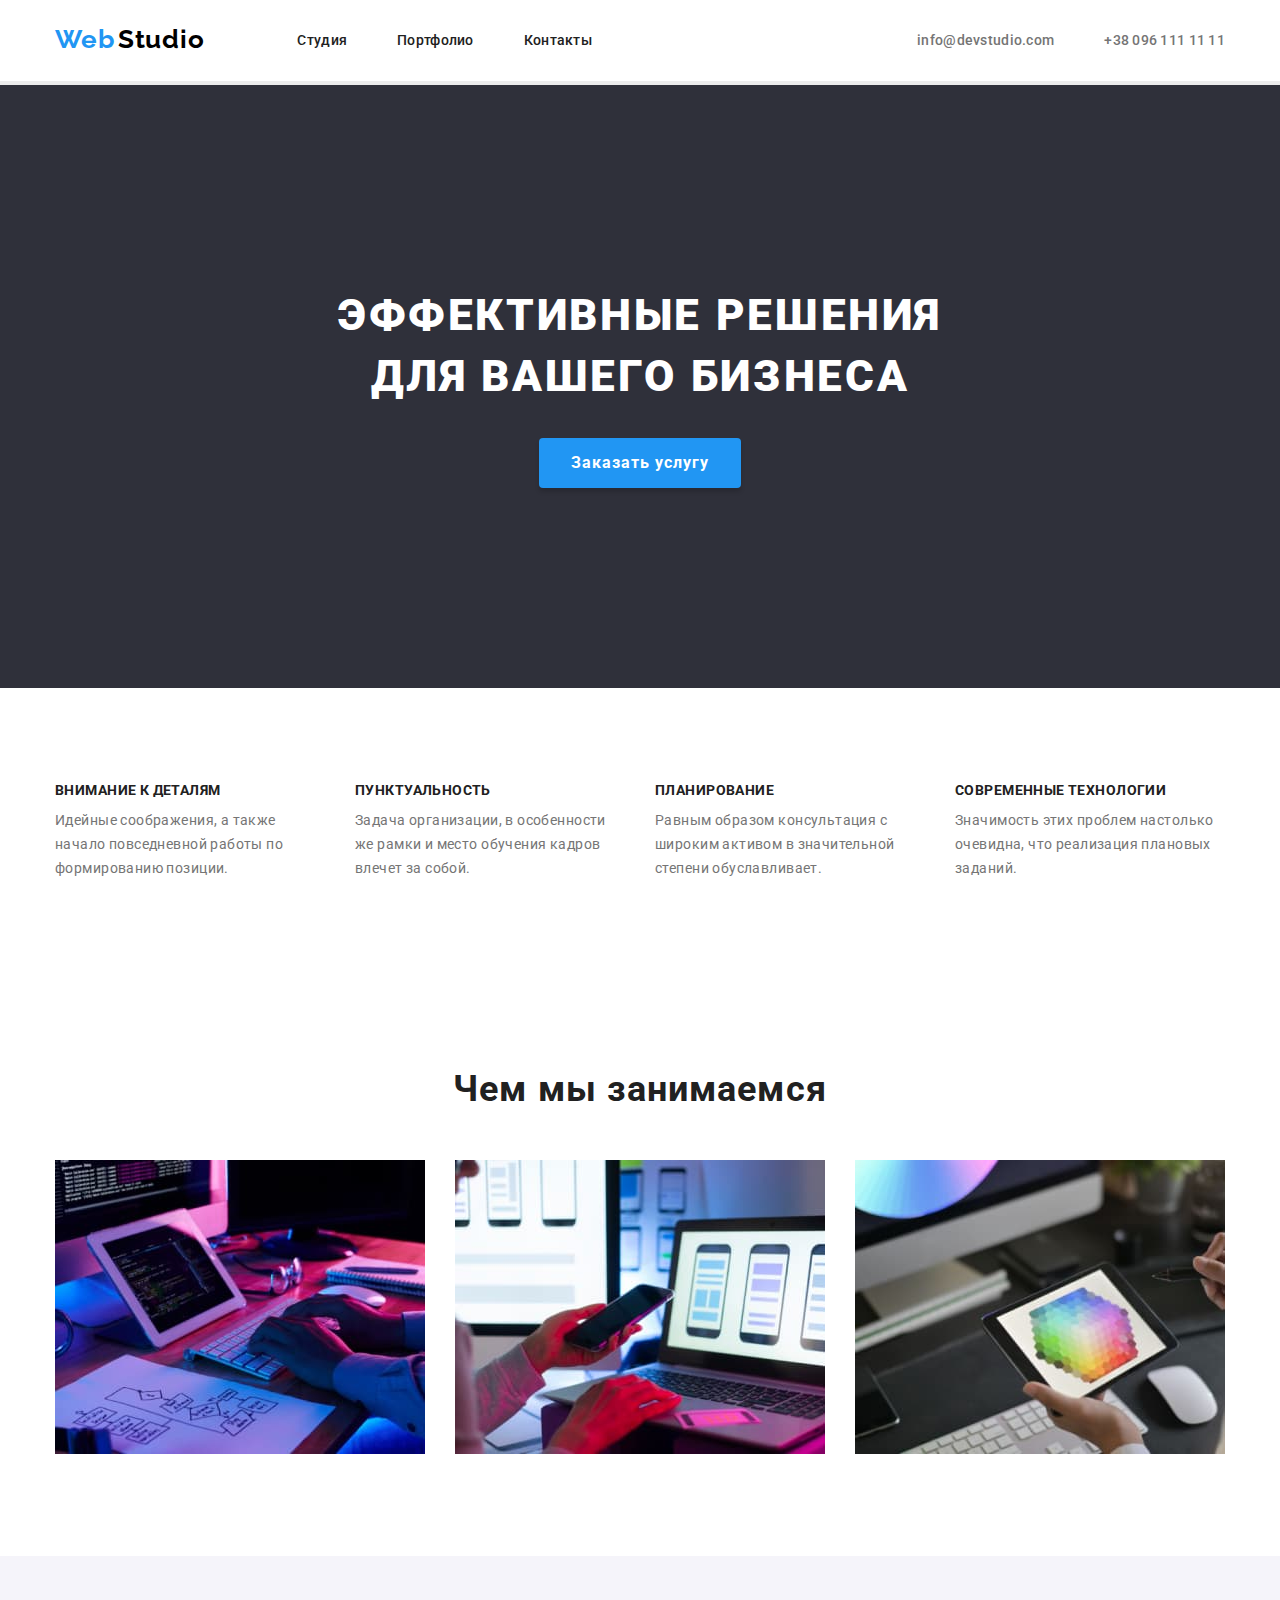
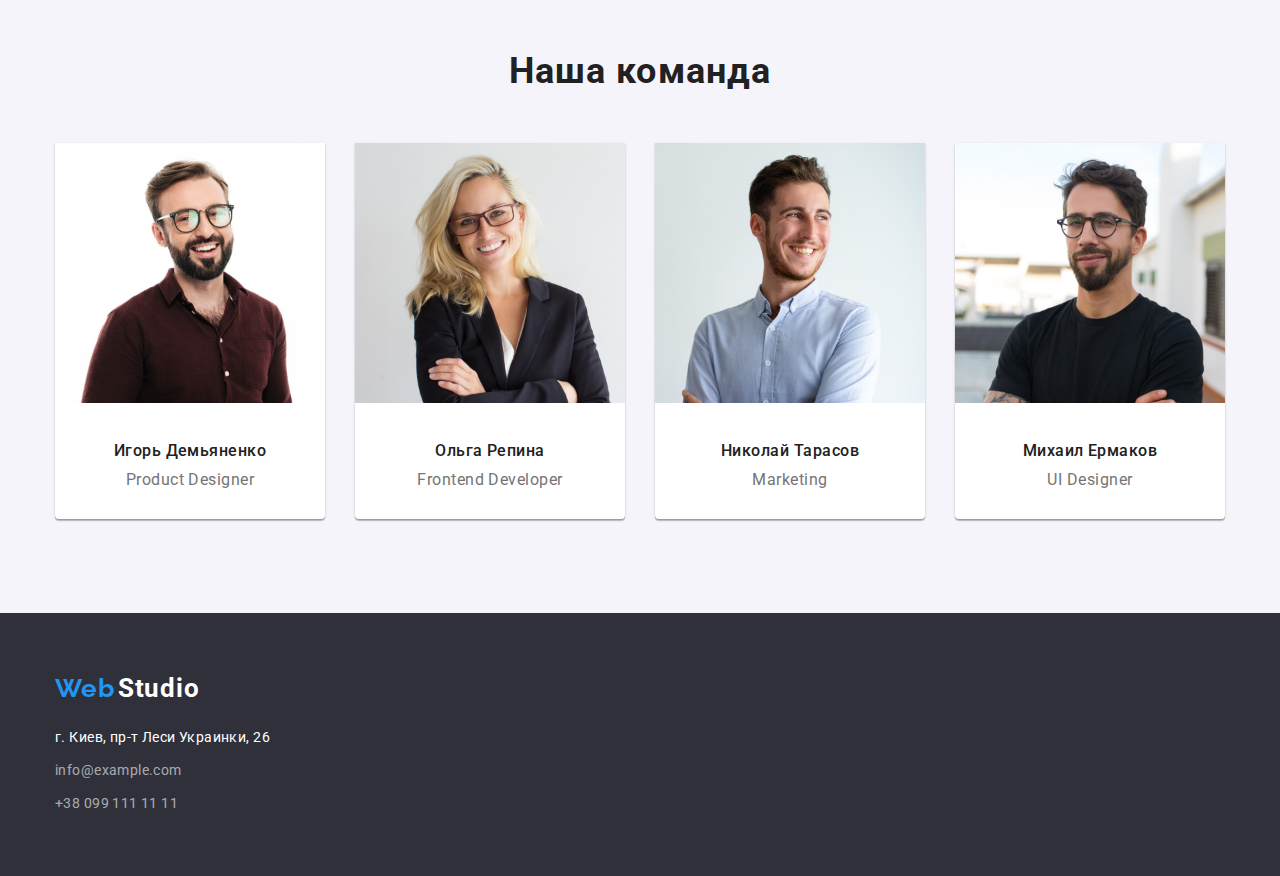
==== index.html @ 5c599194 "переніс з репозиторію роботи2, куди помилково комітив" ====
<!DOCTYPE html>
<html lang="ru">
  <head>
    <meta charset="UTF-8" />
    <meta http-equiv="X-UA-Compatible" content="IE=edge" />
    <meta name="viewport" content="width=device-width, initial-scale=1.0" />
    <meta name="description" content="Вивчення основ HTML5 для новачків" />
    <title>HW03-1</title>
    <!-- нормалізатор -->
    <link
      rel="stylesheet"
      href="https://cdnjs.cloudflare.com/ajax/libs/modern-normalize/1.0.0/modern-normalize.min.css"
    />
    <link rel="stylesheet" href="css/styles.css" />
    <link
      href="https://fonts.googleapis.com/css2?family=Raleway:wght@700&family=Roboto:wght@400;500;700;900&display=swap"
      rel="stylesheet"
    />
  </head>
  <body>
    <!--шапка сторінки-->
    <header class="header">
      <div class="container box-header">
        <!--навігація сторінки-->
        <nav class="box-nav">
          <div class="header-link">
            <a class="list" href="index.html"
              ><span class="logo-web">Web</span>
              <span class="logo-header">Studio</span>
            </a>
          </div>

          <ul class="header-items list">
            <li>
              <a class="header-item list" href="./index.html">Студия</a>
            </li>
            <li>
              <a class="header-item list" href="./portfolio.html">Портфолио</a>
            </li>
            <li>
              <a class="header-item list" href="Контакты">Контакты</a>
            </li>
          </ul>
        </nav>

        <ul class="box-contacts list">
          <li class="">
            <a class="mail list" href="info@devstudio.com"
              >info@devstudio.com</a
            >
          </li>
          <li class="">
            <a class="phone list" href="tel:+380961111111">+38 096 111 11 11</a>
          </li>
        </ul>
      </div>
    </header>
    <!-- унікальний контент сторінки -->
    <main>
      <!-- hero -->
      <section class="hero">
        <h1 class="hero-title">Эффективные решения<br />для вашего бизнеса</h1>
        <button class="button-hero" type="button">Заказать услугу</button>
      </section>

      <!-- особенности -->
      <section class="features section container">
        <h2 class="visually-hidden section-title">Особенности</h2>
        <ul class="features-items list">
          <li class="features-item">
            <h3 class="features-title">Внимание к деталям</h3>
            <p class="features-text">
              Идейные соображения, а также начало повседневной работы по
              формированию позиции.
            </p>
          </li>
          <li class="features-item">
            <h3 class="features-title">Пунктуальность</h3>
            <p class="features-text">
              Задача организации, в особенности же рамки и место обучения кадров
              влечет за собой.
            </p>
          </li>
          <li class="features-item">
            <h3 class="features-title">Планирование</h3>
            <p class="features-text">
              Равным образом консультация с широким активом в значительной
              степени обуславливает.
            </p>
          </li>
          <li class="features-item">
            <h3 class="features-title">Современные технологии</h3>
            <p class="features-text">
              Значимость этих проблем настолько очевидна, что реализация
              плановых заданий.
            </p>
          </li>
        </ul>
      </section>

      <!-- чем мьі занимаемся -->
      <section class="activity container section">
        <h2 class="activity-title">Чем мы занимаемся</h2>
        <ul class="activity-items list">
          <li>
            <img
              src="./images/box1.jpg"
              alt="рабочий стол програмиста с монитором, планшетом, клавиатурой,руками на ней и распечатаньім ТЗ"
              width="370"
              height="294"
            />
          </li>
          <li>
            <img
              src="./images/box2.jpg"
              alt="програмист на ноутбуке вьібирает формат оформления под размер телефона, держа его в руке"
              width="370"
              height="294"
            />
          </li>
          <li>
            <img
              src="./images/box3.jpg"
              alt="планшет с цветовай палитрой, в руках на фоне клавиатурьі и монитора "
              width="370"
              height="294"
            />
          </li>
        </ul>
      </section>

      <!-- наша команда -->
      <section class="team">
        <div class="container section">
          <h2 class="team-title">Наша команда</h2>
          <ul class="team-items list">
            <li class="team-item">
              <img
                src="./images/teamcard1.jpg"
                alt="ульібающийся мужчина в очках с бородой"
                width="270"
                height="260"
              />
              <h3 class="teamcard">Игорь Демьяненко</h3>
              <p class="teamcard-text">Product Designer</p>
            </li>

            <li class="team-item">
              <img
                src="./images/teamcard2.jpg"
                alt="ульібающаяся женщина в очках со скрещенньіми на груди руками"
                width="270"
                height="260"
              />
              <h3 class="teamcard">Ольга Репина</h3>
              <p class="teamcard-text">Frontend Developer</p>
            </li>

            <li class="team-item">
              <img
                src="./images/teamcard3.jpg"
                alt="ульібающийся мужчина в светлой рубашке"
                width="270"
                height="260"
              />
              <h3 class="teamcard">Николай Тарасов</h3>
              <p class="teamcard-text">Marketing</p>
            </li>

            <li class="team-item">
              <img
                src="./images/teamcard4.jpg"
                alt="ульібающийся мужчина в очках с бородой в черной футболке"
                width="270"
                height="260"
              />
              <h3 class="teamcard">Михаил Ермаков</h3>
              <p class="teamcard-text">UI Designer</p>
            </li>
          </ul>
        </div>
      </section>
    </main>
    <!-- підвал сторінки -->
    <footer class="footer">
      <div class="container">
        <a class="footer-link list" href="index.html"
          ><span class="logo-web">Web</span>
          <span class="logo-footer">Studio</span>
        </a>
        <address>
          <ul class="adress-list list">
            <li>
              <p class="adress-text">г. Киев, пр-т Леси Украинки, 26</p>
            </li>
            <li>
              <a class="adress-link list" href="info@example.com"
                >info@example.com</a
              >
            </li>
            <li>
              <a class="adress-link list" href="tel:+380991111111"
                >+38 099 111 11 11</a
              >
            </li>
          </ul>
        </address>
      </div>
    </footer>
  </body>
</html>
---- css/styles.css ----
:root{
    /* colors */
    --brand-color: #2196F3;
    --logo-color: #000000;
    --text-first: #212121;
    --text-second: #757575;
    --text-third-tlbgc: #FFFFFF;
    --header-line: #ECECEC;
    --bgc-ourcom: #F5F4FA; 
    --bgc-foot-hero: #2F303A;
    --adress-link: rgba(255, 255, 255, 0.6);
    --border-card: #EEEEEE;
}

html {
    box-sizing: border-box;
}
*,
*::after,
*::before {
    box-sizing: inherit;
}

/* Стили для обнуления верхних отступов у элементов */
h1,
h2,
h3,
h4,
h5,
h6,
p {
    margin-top: 0;
}

/* Класс для обнуления базовых свойств у списков (ul) */
.list {
    list-style: none;
    padding-left: 0;
    margin: 0;
    text-decoration: none;
    color: inherit;
    font-style: normal;
}

.visually-hidden {
    position: absolute;
    white-space: nowrap;
    width: 1px;
    height: 1px;
    overflow: hidden;
    border: 0;
    padding: 0;
    clip: rect(0 0 0 0);
    clip-path: inset(50%);
    margin: -1px;
}

body {
    font-family:'Roboto','Ralewey','sans-serif';
    font-size: 14px;
    line-height: 1.7;
    letter-spacing: 0.03em;  
    color: #212121; 
    margin: 0;
    max-width: 1600px;
    
}

.container{
    width: 1200px;
    margin-right: auto;
    margin-left: auto;
    padding: 0 15px;
}

.section{
    padding-top: 94px;
    padding-bottom: 94px;
}

/* header */
/* nav */
/* logo */
.header{
    border-bottom: 4px solid var(--header-line);
}

.box-header{
    display: flex;
    background-color: var(--text-third-tlbgc);
    justify-content: space-between;
}

.box-nav{
    display: flex;
    align-items: center;
}

.header-link{
    padding: 24px 68px 25px 0px;
}


.logo-web{
    color:var(--brand-color);
    font-family: 'Raleway';
    font-style: normal;
    font-weight: 700;
    font-size: 26px;
    line-height: 1.2;
    letter-spacing: 0.03em;  
}

.logo-header{
    color:var(--logo-color);
    font-family: 'Raleway';
    font-style: normal;
    font-weight: 700;
    font-size: 26px;
    line-height: 1.2;
    letter-spacing: 0.03em;
}


    
/* header-items */
.header-items{
    display: flex;
    align-items: center;
}

.header-item {
    color:var(--text-first);
    font-weight: 500;
    font-size: 14px;
    line-height: 1.1;
    letter-spacing: 0.02em;
    padding: 32px 25px 32px 25px;

}

.header-item:hover, :focus{
    color:var(--brand-color);
}

/* header-contact */

.box-contacts{
    display: flex;
    align-items: center;
}


.mail {
    color: var(--text-second);
    font-weight: 500;
    font-size: 14px;
    line-height: 1.1;
    letter-spacing: 0.02em;
}

.phone {
    color: var(--text-second);
    font-weight: 500;
    font-size: 14px;
    line-height: 1.1;
    letter-spacing: 0.02em;
    margin-left: 50px;
}


.mail:hover,:focus{
    color: var(--brand-color);
}

.phone:hover,:focus{
    color: var(--brand-color);
}

/* main */
/* hero */
.hero {
    background-color: var(--bgc-foot-hero);
    text-align: center;
    padding-top: 200px;
    padding-bottom: 200px;

}
.hero-title {
    font-weight: 900;
    font-size: 44px;
    line-height: 1.4;
    text-align: center;
    letter-spacing: 0.06em;
    text-transform: uppercase;
    color: var(--text-third-tlbgc);
    margin-bottom: 30px;
}

.button-hero{
    background-color: var(--brand-color);
    color: var(--text-third-tlbgc);
    font-weight: 700;
    font-size: 16px;
    line-height: 1.86;
    letter-spacing: 0.06em;
    text-align: center;
    cursor: pointer;
    border: 0px solid transparent;
    border-radius: 4px;
    padding: 10px 32px;
    box-shadow: 0px 4px 4px rgba(0, 0, 0, 0.15);

}  


/* секція особливості/features */

.features {
    display: flex;
} 

.features-items{
    display: flex;
}

.features-item{
    width: 270px;
}

.features-item:not(:last-child){
    margin-right: 30px;
}

.features-title{
    color:var(--text-first);
    font-style: normal;
    font-weight: 700;
    font-size: 14px;
    line-height: calc(16/14);
    letter-spacing: 0.03em; 
    text-transform: uppercase;
    margin-bottom: 10px; 
}

.features-text{
    color: var(--text-second);
    font-size: 14px;
    line-height: calc(24/14);
    letter-spacing: 0.03em;
    margin-bottom: 0px;
}

/* чем мьі занимаемся/діяльність/activity */

.activity{

}

.activity-title{
    font-weight: 700;
    font-size: 36px;
    line-height: calc(42/36);
    text-align: center;
    letter-spacing: 0.03em;
    margin-bottom: 50px;  
}

.activity-items{
    display: flex;
    justify-content: space-between;
}

/* наша команда */

.team{
    background-color: var(--bgc-ourcom);
}


.team-title{
    font-weight: 700;
    font-size: 36px;
    line-height: 1.2;
    text-align: center;
    letter-spacing: 0.03em; 
    margin-bottom: 50px;
}

.team-items{
    display: flex;
    justify-content: space-between;
    text-align: center;
} 
.team-item{
    box-shadow: 0px 1px 3px rgba(0, 0, 0, 0.12), 0px 1px 1px rgba(0, 0, 0, 0.14), 0px 2px 1px rgba(0, 0, 0, 0.2);
    border-radius: 0px 0px 4px 4px;
    background-color: var(--text-third-tlbgc);
}

.teamcard{
    font-weight: 500;
    font-size: 16px;
    line-height: 1.2;
    letter-spacing: 0.03em;
    margin-top: 30px;
    margin-bottom: 10px;
}
.teamcard-text{
    color: var(--text-second);
    font-size: 16px;
    line-height: 1.2;
    letter-spacing: 0.03em;
    margin-bottom: 30px;
}

/* page2 portfolio */

.filters{
    display: flex;
    justify-content: center;
    margin-bottom: 50px;
}


.button-filter{
    /* display: inline-block; */
    color: var(--text-first);
    background-color: var(--bgc-ourcom);
    border-radius: 4px;
    cursor: pointer;
    padding: 6px 22px;
    font-family: 'Roboto';
    font-style: normal;
    font-weight: 500;
    font-size: 16px;
    line-height: calc(26/16);
    text-align: center;
    letter-spacing: 0.03em;
    border: 0px solid transparent;
}

.button-filter-list:not(:last-child){
    margin-right: 8px;
}

.button-filter:hover,:focus{    
    background-color: var(--brand-color);
    color:var(--text-third-tlbgc);
}

.project-cards{
    outline: #2196F3;
    display: flex;
    flex-wrap: wrap;
    gap: 30px;
}

.project-card{
    background: var(--text-third-tlbgc);
    border: 1px solid var(#EEEEEE)
}

.project-text{
    padding: 20px 24px;
    border-color: #000000;
    border: 4px;

}

.project-name{
    font-weight: 700;
    font-size: 18px;
    line-height: 2;
    letter-spacing: 0.06em;
    margin-bottom: 4px;
}

.project-type{
    color: var(--text-second);
    font-size: 16px;
    line-height: 1.9;
    letter-spacing: 0.03em;
    margin-bottom: 0px;
}




/* footer */
.footer{
    background-color: var(--bgc-foot-hero);
    padding-top: 60px;
    padding-bottom: 60px;
}

.footer-link{
    display: inline-block;
    margin-bottom: 20px;
}
.logo-web{
    color:var(--brand-color);
    font-weight: 700;
    font-size: 26px;
    line-height: 1.2;
    letter-spacing: 0.03em;
}

.logo-footer{
    color: var(--text-third-tlbgc);
    font-weight: 700;
    font-size: 26px;
    line-height: 1.2;
    letter-spacing: 0.03em;
}

address {
    width: 231px;
    /* height: max-content; */
}

.adress-text{
    color: var(--text-third-tlbgc);
    font-size: 14px;
    line-height: calc(24/14);
    letter-spacing: 0.03em;
    margin-bottom: 0px;
}
.adress-link{
    display: inline-block;
    color: var(--adress-link);
    font-size: 14px;
    line-height: calc(24/14);
    letter-spacing: 0.03em;
    margin-top: 9px;
}

.adress-link:hover,:focus{
    color: var(--brand-color);
}
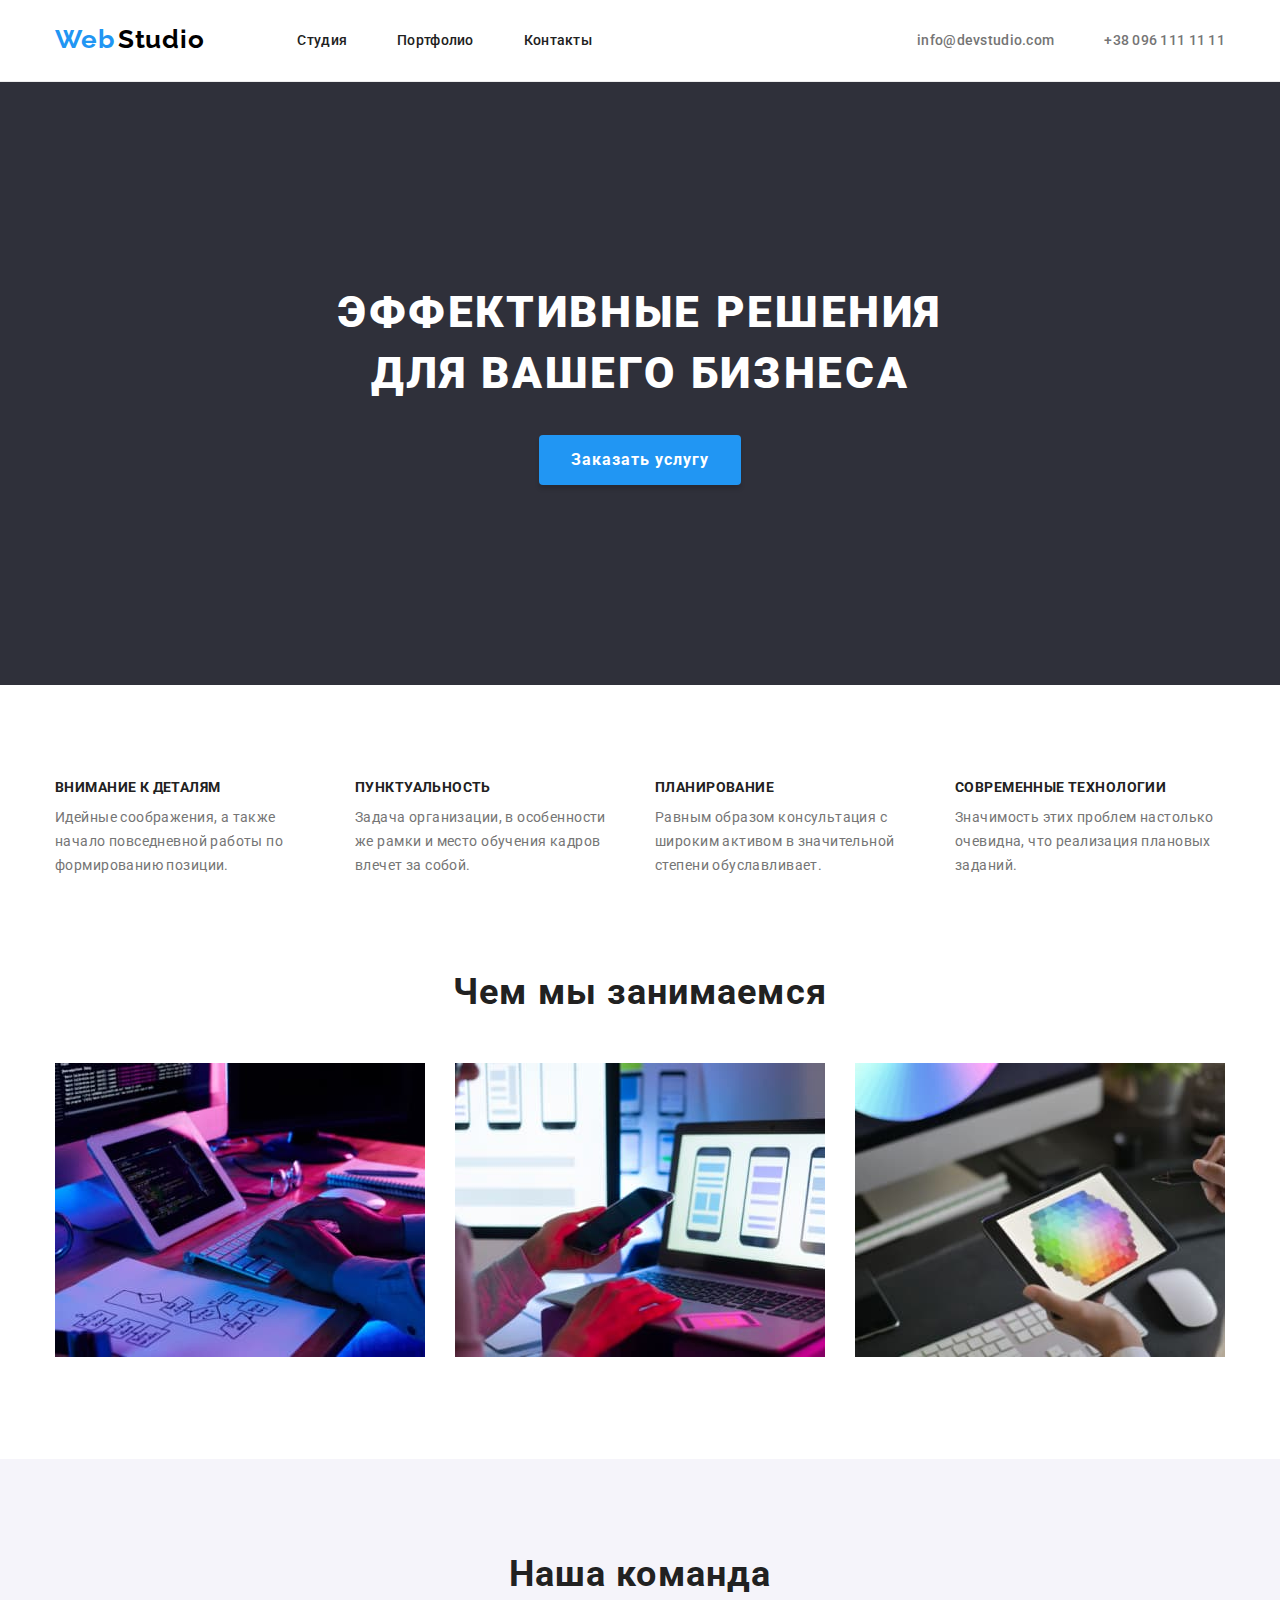
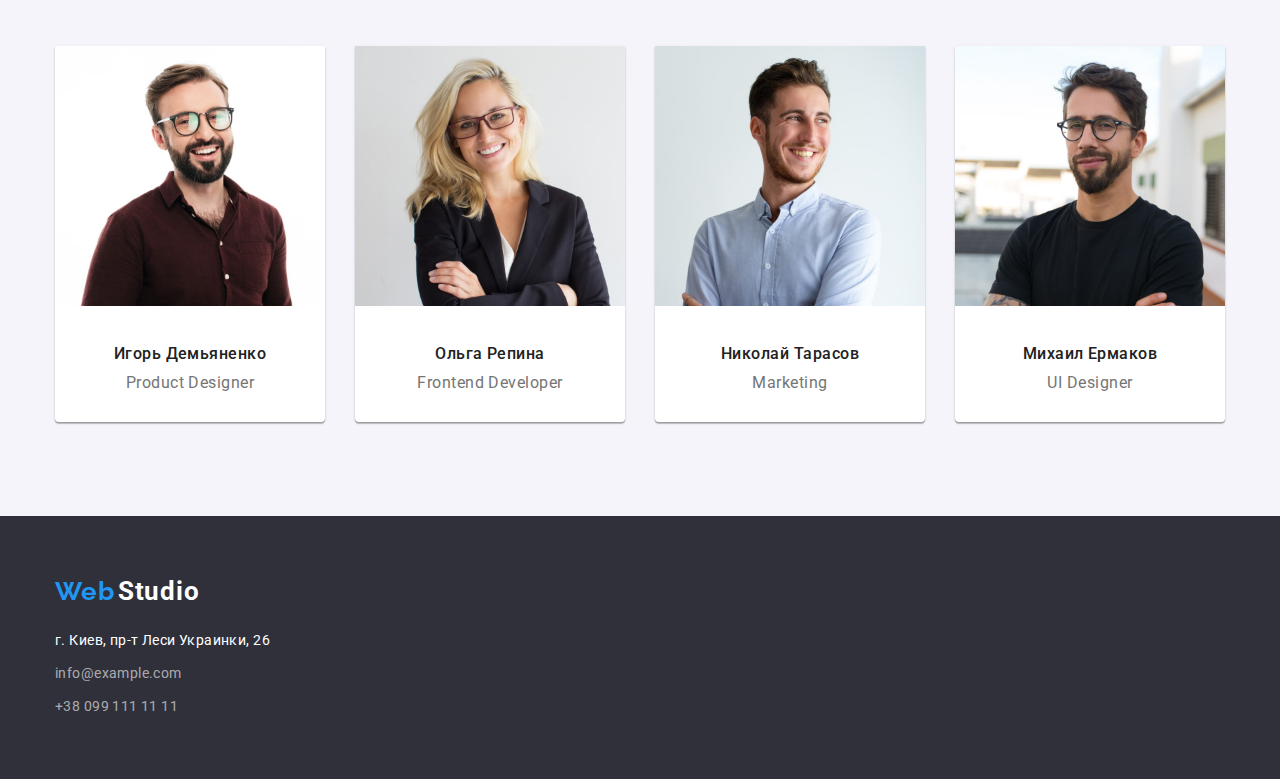
==== commit fc5275ba: "виправлення помилок після коментарів Андрія Данилка" ====
--- a/index.html
+++ b/index.html
@@ -64,74 +64,78 @@
       </section>
 
       <!-- особенности -->
-      <section class="features section container">
-        <h2 class="visually-hidden section-title">Особенности</h2>
-        <ul class="features-items list">
-          <li class="features-item">
-            <h3 class="features-title">Внимание к деталям</h3>
-            <p class="features-text">
-              Идейные соображения, а также начало повседневной работы по
-              формированию позиции.
-            </p>
-          </li>
-          <li class="features-item">
-            <h3 class="features-title">Пунктуальность</h3>
-            <p class="features-text">
-              Задача организации, в особенности же рамки и место обучения кадров
-              влечет за собой.
-            </p>
-          </li>
-          <li class="features-item">
-            <h3 class="features-title">Планирование</h3>
-            <p class="features-text">
-              Равным образом консультация с широким активом в значительной
-              степени обуславливает.
-            </p>
-          </li>
-          <li class="features-item">
-            <h3 class="features-title">Современные технологии</h3>
-            <p class="features-text">
-              Значимость этих проблем настолько очевидна, что реализация
-              плановых заданий.
-            </p>
-          </li>
-        </ul>
+      <section class="features">
+        <div class="section container">
+          <h2 class="visually-hidden section-title">Особенности</h2>
+          <ul class="features-items list">
+            <li class="features-item">
+              <h3 class="features-title">Внимание к деталям</h3>
+              <p class="features-text">
+                Идейные соображения, а также начало повседневной работы по
+                формированию позиции.
+              </p>
+            </li>
+            <li class="features-item">
+              <h3 class="features-title">Пунктуальность</h3>
+              <p class="features-text">
+                Задача организации, в особенности же рамки и место обучения
+                кадров влечет за собой.
+              </p>
+            </li>
+            <li class="features-item">
+              <h3 class="features-title">Планирование</h3>
+              <p class="features-text">
+                Равным образом консультация с широким активом в значительной
+                степени обуславливает.
+              </p>
+            </li>
+            <li class="features-item">
+              <h3 class="features-title">Современные технологии</h3>
+              <p class="features-text">
+                Значимость этих проблем настолько очевидна, что реализация
+                плановых заданий.
+              </p>
+            </li>
+          </ul>
+        </div>
       </section>
 
       <!-- чем мьі занимаемся -->
-      <section class="activity container section">
-        <h2 class="activity-title">Чем мы занимаемся</h2>
-        <ul class="activity-items list">
-          <li>
-            <img
-              src="./images/box1.jpg"
-              alt="рабочий стол програмиста с монитором, планшетом, клавиатурой,руками на ней и распечатаньім ТЗ"
-              width="370"
-              height="294"
-            />
-          </li>
-          <li>
-            <img
-              src="./images/box2.jpg"
-              alt="програмист на ноутбуке вьібирает формат оформления под размер телефона, держа его в руке"
-              width="370"
-              height="294"
-            />
-          </li>
-          <li>
-            <img
-              src="./images/box3.jpg"
-              alt="планшет с цветовай палитрой, в руках на фоне клавиатурьі и монитора "
-              width="370"
-              height="294"
-            />
-          </li>
-        </ul>
+      <section class="">
+        <div class="activity container section">
+          <h2 class="activity-title">Чем мы занимаемся</h2>
+          <ul class="activity-items list">
+            <li>
+              <img
+                src="./images/box1.jpg"
+                alt="рабочий стол програмиста с монитором, планшетом, клавиатурой,руками на ней и распечатаньім ТЗ"
+                width="370"
+                height="294"
+              />
+            </li>
+            <li>
+              <img
+                src="./images/box2.jpg"
+                alt="програмист на ноутбуке вьібирает формат оформления под размер телефона, держа его в руке"
+                width="370"
+                height="294"
+              />
+            </li>
+            <li>
+              <img
+                src="./images/box3.jpg"
+                alt="планшет с цветовай палитрой, в руках на фоне клавиатурьі и монитора "
+                width="370"
+                height="294"
+              />
+            </li>
+          </ul>
+        </div>
       </section>
 
       <!-- наша команда -->
-      <section class="team">
-        <div class="container section">
+      <section class="team section">
+        <div class="container">
           <h2 class="team-title">Наша команда</h2>
           <ul class="team-items list">
             <li class="team-item">
@@ -141,8 +145,10 @@
                 width="270"
                 height="260"
               />
-              <h3 class="teamcard">Игорь Демьяненко</h3>
-              <p class="teamcard-text">Product Designer</p>
+              <div class="team-caption">
+                <h3 class="teamcard">Игорь Демьяненко</h3>
+                <p class="teamcard-text">Product Designer</p>
+              </div>
             </li>
 
             <li class="team-item">
@@ -152,8 +158,10 @@
                 width="270"
                 height="260"
               />
-              <h3 class="teamcard">Ольга Репина</h3>
-              <p class="teamcard-text">Frontend Developer</p>
+              <div class="team-caption">
+                <h3 class="teamcard">Ольга Репина</h3>
+                <p class="teamcard-text">Frontend Developer</p>
+              </div>
             </li>
 
             <li class="team-item">
@@ -163,8 +171,10 @@
                 width="270"
                 height="260"
               />
-              <h3 class="teamcard">Николай Тарасов</h3>
-              <p class="teamcard-text">Marketing</p>
+              <div class="team-caption">
+                <h3 class="teamcard">Николай Тарасов</h3>
+                <p class="teamcard-text">Marketing</p>
+              </div>
             </li>
 
             <li class="team-item">
@@ -174,8 +184,10 @@
                 width="270"
                 height="260"
               />
-              <h3 class="teamcard">Михаил Ермаков</h3>
-              <p class="teamcard-text">UI Designer</p>
+              <div class="team-caption">
+                <h3 class="teamcard">Михаил Ермаков</h3>
+                <p class="teamcard-text">UI Designer</p>
+              </div>
             </li>
           </ul>
         </div>
@@ -193,13 +205,13 @@
             <li>
               <p class="adress-text">г. Киев, пр-т Леси Украинки, 26</p>
             </li>
-            <li>
-              <a class="adress-link list" href="info@example.com"
+            <li class="adress-link">
+              <a class="list" href="info@example.com"
                 >info@example.com</a
               >
             </li>
-            <li>
-              <a class="adress-link list" href="tel:+380991111111"
+            <li class="adress-link">
+              <a class="list" href="tel:+380991111111"
                 >+38 099 111 11 11</a
               >
             </li>
@@ -208,4 +220,4 @@
       </div>
     </footer>
   </body>
-</html>+</html>
--- a/css/styles.css
+++ b/css/styles.css
@@ -10,6 +10,7 @@
     --bgc-foot-hero: #2F303A;
     --adress-link: rgba(255, 255, 255, 0.6);
     --border-card: #EEEEEE;
+    --portfolio-bgc: #E5E5E5;
 }
 
 html {
@@ -82,7 +83,7 @@
 /* nav */
 /* logo */
 .header{
-    border-bottom: 4px solid var(--header-line);
+    border-bottom: 1px solid var(--header-line);
 }
 
 .box-header{
@@ -97,7 +98,8 @@
 }
 
 .header-link{
-    padding: 24px 68px 25px 0px;
+    padding: 24px 0px 25px;
+    margin-right: 68px;
 }
 
 
@@ -254,7 +256,7 @@
 /* чем мьі занимаемся/діяльність/activity */
 
 .activity{
-
+    padding-top: 0px;
 }
 
 .activity-title{
@@ -298,12 +300,16 @@
     background-color: var(--text-third-tlbgc);
 }
 
+.team-caption{
+    padding-top: 30px;
+    padding-bottom: 30px;
+}
+
 .teamcard{
     font-weight: 500;
     font-size: 16px;
     line-height: 1.2;
     letter-spacing: 0.03em;
-    margin-top: 30px;
     margin-bottom: 10px;
 }
 .teamcard-text{
@@ -311,10 +317,13 @@
     font-size: 16px;
     line-height: 1.2;
     letter-spacing: 0.03em;
-    margin-bottom: 30px;
+    margin-bottom: 0px;
 }
 
 /* page2 portfolio */
+
+.portfolio{
+}
 
 .filters{
     display: flex;
@@ -358,13 +367,13 @@
 
 .project-card{
     background: var(--text-third-tlbgc);
-    border: 1px solid var(#EEEEEE)
+    /* border: 1px solid var(#EEEEEE) */
 }
 
 .project-text{
     padding: 20px 24px;
     border-color: #000000;
-    border: 4px;
+    border: 1px solid var(--portfolio-bgc)
 
 }
 
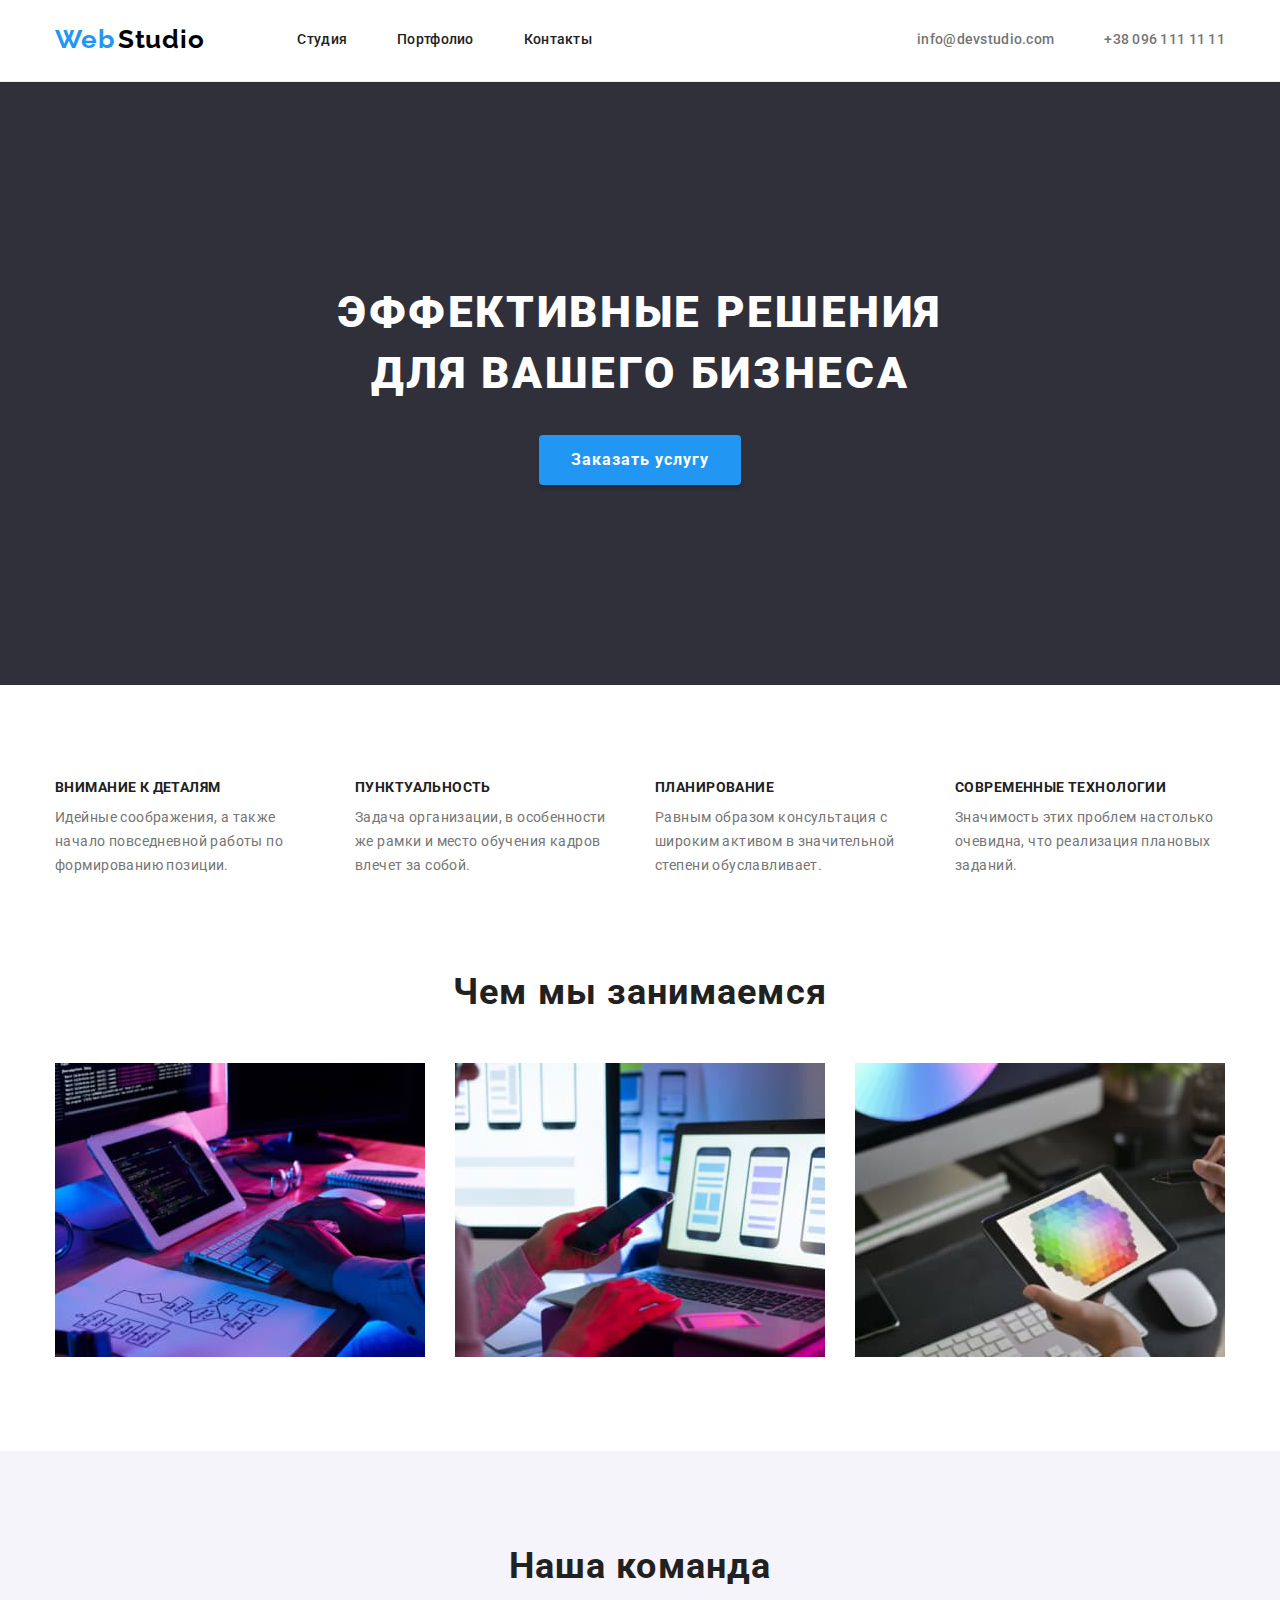
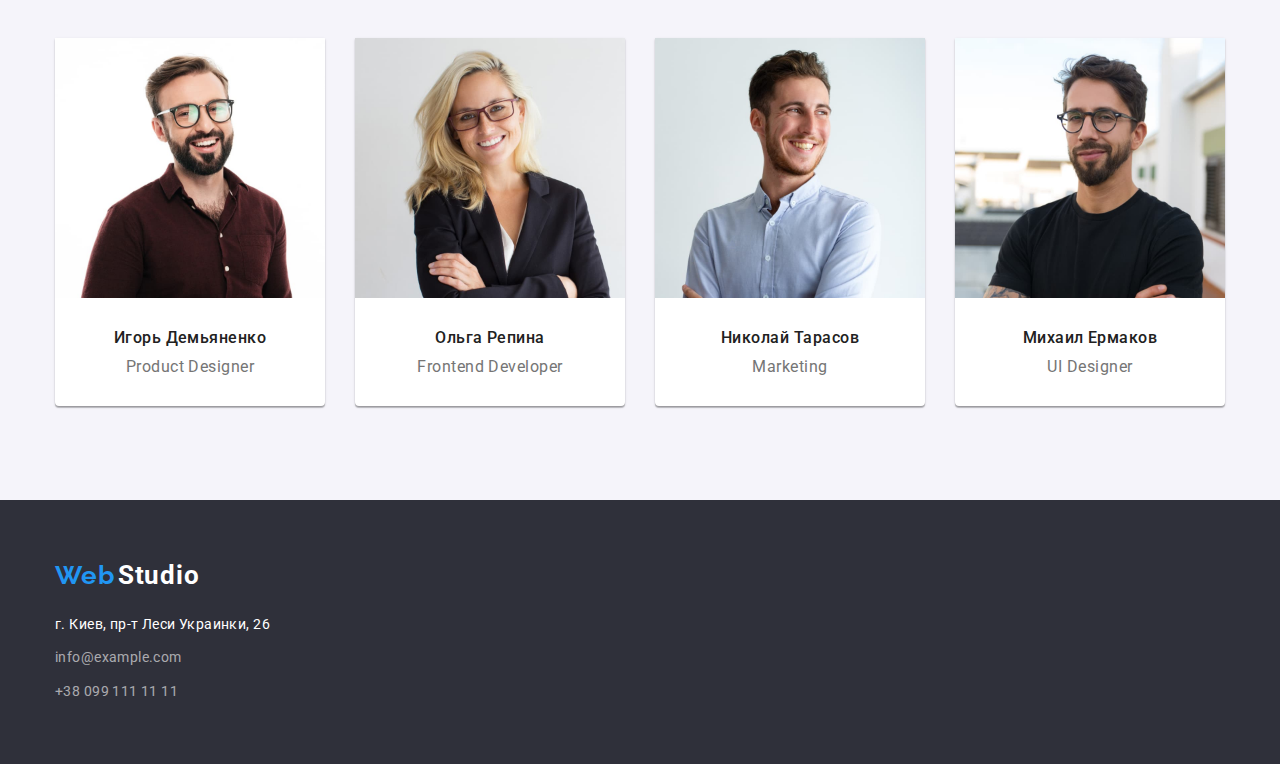
==== commit c1f80397: "HW3 done" ====
--- a/index.html
+++ b/index.html
@@ -31,26 +31,26 @@
           </div>
 
           <ul class="header-items list">
-            <li>
-              <a class="header-item list" href="./index.html">Студия</a>
-            </li>
-            <li>
-              <a class="header-item list" href="./portfolio.html">Портфолио</a>
-            </li>
-            <li>
-              <a class="header-item list" href="Контакты">Контакты</a>
+            <li class="header-item">
+              <a class="list" href="./index.html">Студия</a>
+            </li>
+            <li class="header-item">
+              <a class="list" href="./portfolio.html">Портфолио</a>
+            </li>
+            <li class="header-item">
+              <a class="list" href="Контакты">Контакты</a>
             </li>
           </ul>
         </nav>
 
         <ul class="box-contacts list">
-          <li class="">
-            <a class="mail list" href="info@devstudio.com"
+          <li class="contact">
+            <a class="list" href="info@devstudio.com"
               >info@devstudio.com</a
             >
           </li>
-          <li class="">
-            <a class="phone list" href="tel:+380961111111">+38 096 111 11 11</a>
+          <li class="contact">
+            <a class="list" href="tel:+380961111111">+38 096 111 11 11</a>
           </li>
         </ul>
       </div>
@@ -64,8 +64,8 @@
       </section>
 
       <!-- особенности -->
-      <section class="features">
-        <div class="section container">
+      <section class="features section">
+        <div class="container">
           <h2 class="visually-hidden section-title">Особенности</h2>
           <ul class="features-items list">
             <li class="features-item">
@@ -101,11 +101,11 @@
       </section>
 
       <!-- чем мьі занимаемся -->
-      <section class="">
-        <div class="activity container section">
+      <section class="activity section">
+        <div class="container">
           <h2 class="activity-title">Чем мы занимаемся</h2>
           <ul class="activity-items list">
-            <li>
+            <li class="activity-item">
               <img
                 src="./images/box1.jpg"
                 alt="рабочий стол програмиста с монитором, планшетом, клавиатурой,руками на ней и распечатаньім ТЗ"
@@ -113,7 +113,7 @@
                 height="294"
               />
             </li>
-            <li>
+            <li class="activity-item">
               <img
                 src="./images/box2.jpg"
                 alt="програмист на ноутбуке вьібирает формат оформления под размер телефона, держа его в руке"
@@ -121,7 +121,7 @@
                 height="294"
               />
             </li>
-            <li>
+            <li class="activity-item">
               <img
                 src="./images/box3.jpg"
                 alt="планшет с цветовай палитрой, в руках на фоне клавиатурьі и монитора "
--- a/css/styles.css
+++ b/css/styles.css
@@ -62,9 +62,7 @@
     line-height: 1.7;
     letter-spacing: 0.03em;  
     color: #212121; 
-    margin: 0;
-    max-width: 1600px;
-    
+    margin: 0;    
 }
 
 .container{
@@ -79,11 +77,17 @@
     padding-bottom: 94px;
 }
 
+img{
+    display: block;
+}
+
 /* header */
 /* nav */
 /* logo */
 .header{
     border-bottom: 1px solid var(--header-line);
+    padding-top: 24px;
+    padding-bottom: 25px;
 }
 
 .box-header{
@@ -98,8 +102,8 @@
 }
 
 .header-link{
-    padding: 24px 0px 25px;
-    margin-right: 68px;
+    padding: 0px;
+    margin-right: 93px;
 }
 
 
@@ -137,8 +141,11 @@
     font-size: 14px;
     line-height: 1.1;
     letter-spacing: 0.02em;
-    padding: 32px 25px 32px 25px;
-
+
+}
+
+.header-item:not(:last-child){
+    margin-right: 50px;
 }
 
 .header-item:hover, :focus{
@@ -153,7 +160,7 @@
 }
 
 
-.mail {
+.contact {
     color: var(--text-second);
     font-weight: 500;
     font-size: 14px;
@@ -161,21 +168,12 @@
     letter-spacing: 0.02em;
 }
 
-.phone {
-    color: var(--text-second);
-    font-weight: 500;
-    font-size: 14px;
-    line-height: 1.1;
-    letter-spacing: 0.02em;
-    margin-left: 50px;
-}
-
-
-.mail:hover,:focus{
-    color: var(--brand-color);
-}
-
-.phone:hover,:focus{
+.contact:not(:last-child){
+    margin-right: 50px;
+}
+
+
+.contact:hover,:focus{
     color: var(--brand-color);
 }
 
@@ -213,7 +211,11 @@
     padding: 10px 32px;
     box-shadow: 0px 4px 4px rgba(0, 0, 0, 0.15);
 
-}  
+} 
+
+.button-hero:focus{
+    color: var(--text-third-tlbgc);
+}
 
 
 /* секція особливості/features */
@@ -271,6 +273,10 @@
 .activity-items{
     display: flex;
     justify-content: space-between;
+}
+
+.activity-item img{
+    display: block;
 }
 
 /* наша команда */
@@ -353,13 +359,17 @@
     margin-right: 8px;
 }
 
-.button-filter:hover,:focus{    
-    background-color: var(--brand-color);
+.button-filter:hover{    
+    background: #2196F3;
     color:var(--text-third-tlbgc);
 }
 
+.button-filter:focus{    
+    background-color: #2196F3;
+    color:var(--text-third-tlbgc);
+}
+
 .project-cards{
-    outline: #2196F3;
     display: flex;
     flex-wrap: wrap;
     gap: 30px;
